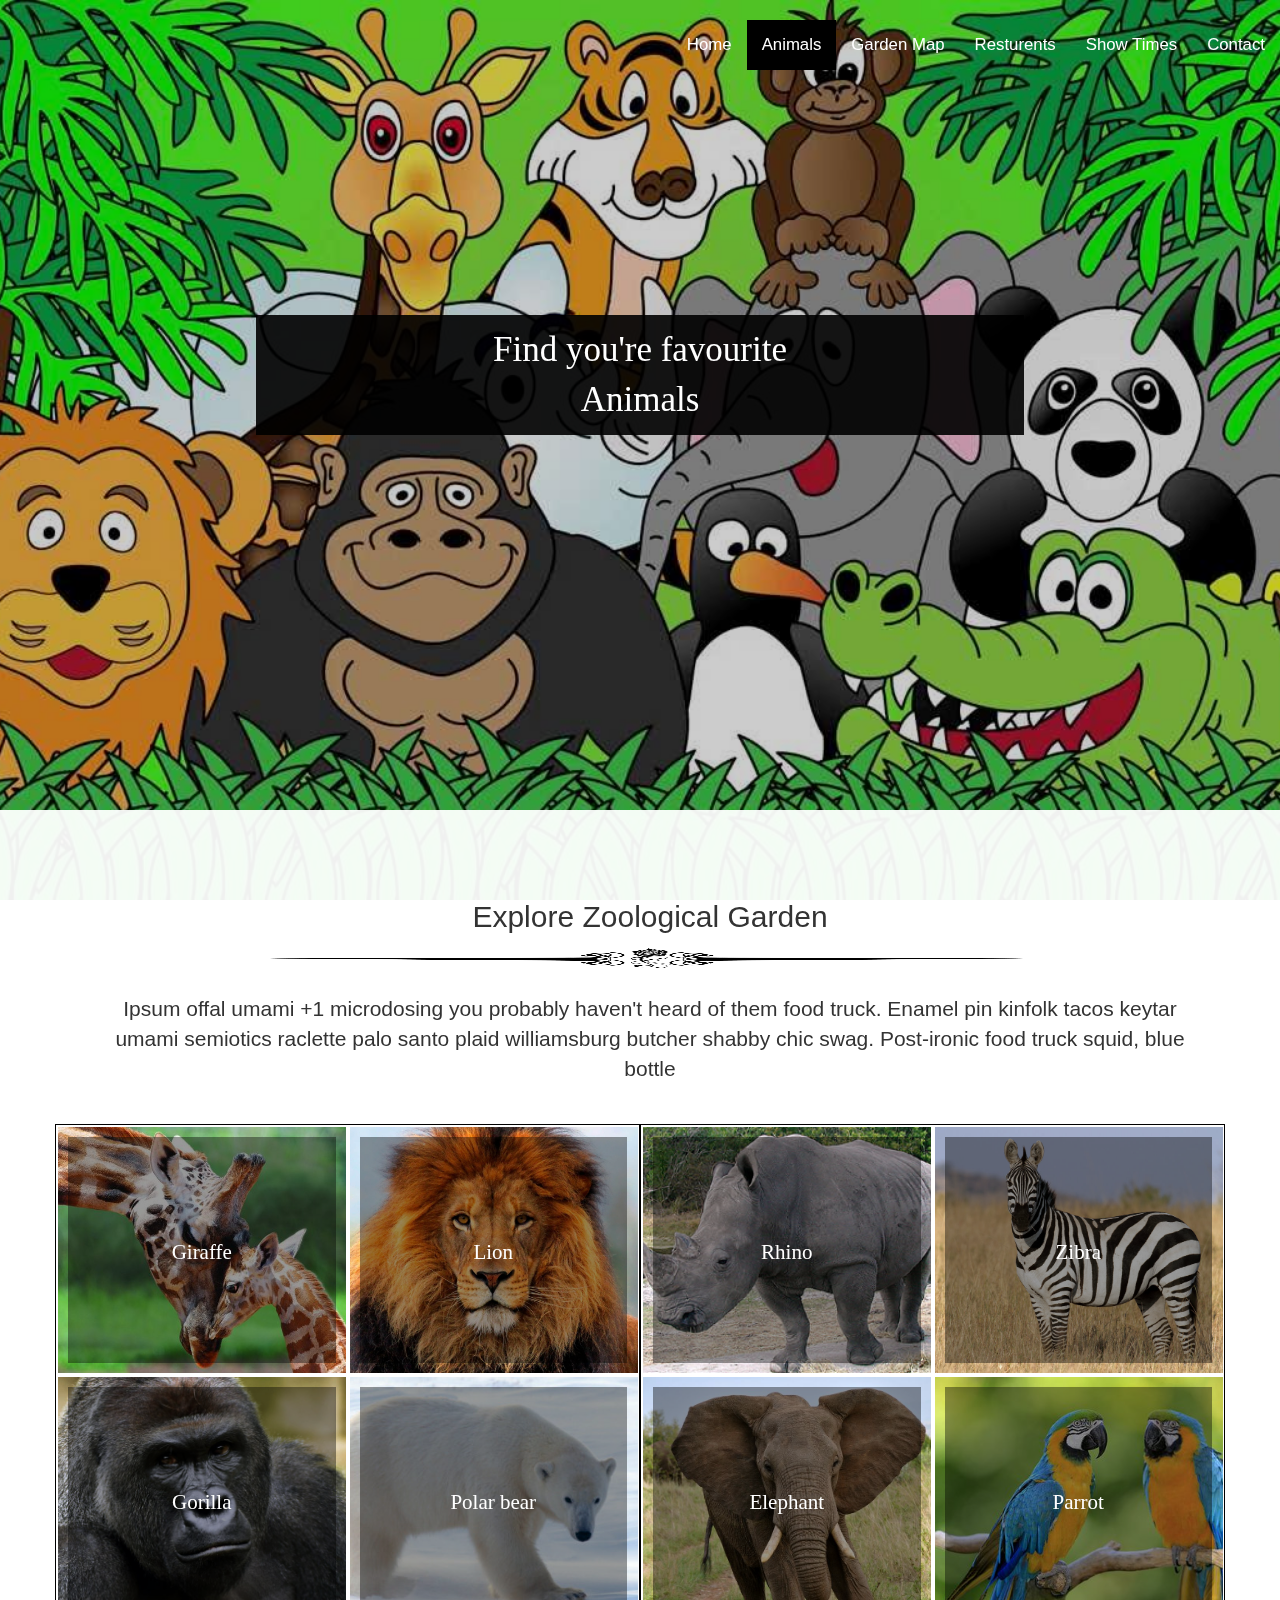
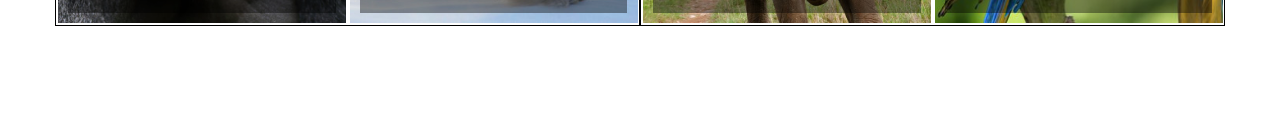
==== animals.html @ a3caab70 "add images and sample grids to animals page" ====
<!DOCTYPE html>
<html lang="en">
  <head>
    <meta charset="utf-8">
    <meta http-equiv="X-UA-Compatible" content="IE=edge">
    <meta name="viewport" content="width=device-width, initial-scale=1">
    <!-- The above 3 meta tags *must* come first in the head; any other head content must come *after* these tags -->
    <title>Zoological Garden | Animals</title>

    <!-- Bootstrap -->
    <link href="css/bootstrap.min.css" rel="stylesheet">
       <!-- Main Css -->
    <link href="css/main.css"  rel="stylesheet"> 
    <!-- Index Css -->
    <link href="css/index.css" rel="stylesheet">  
    <!-- Shake Css -->
     <link href="css/shakecss.css" rel="stylesheet">   
     <link href="css/animate.css" rel="stylesheet">   
     <link href="css/font-awesome.css" rel="stylesheet"> 
     <link href="css/animals.css" rel="stylesheet"> 
     <link href="css/index-auis.css" rel="stylesheet"> 
  </head>
  <body>
       
      <nav style="border-bottom: none" id="_nav" class="navbar navbar-default navbar-fixed-top">
          <div class="container-fluid">
            <!-- Brand and toggle get grouped for better mobile display -->
            <div class="navbar-header">
              <button type="button" class="navbar-toggle collapsed" data-toggle="collapse" data-target="#bs-example-navbar-collapse-1" aria-expanded="false">
                <span class="sr-only">Toggle navigation</span>
                <span class="icon-bar"></span>
                <span class="icon-bar"></span>
                <span class="icon-bar"></span>
              </button>
              <a class="navbar-brand" href="#"></a>
            </div>

            <!-- Collect the nav links, forms, and other content for toggling -->
            <div class="collapse navbar-collapse" id="bs-example-navbar-collapse-1">             
              <ul class="nav navbar-nav navbar-right">
                <li><a href="index.html">Home</a></li>
                <li><a style="background: black"  href="animals.html">Animals</a></li>
                <li><a  href="map.html">Garden Map</a></li>
                <li><a   href="resturent.html">Resturents</a></li>
                <li><a   href="showtime.html">Show Times</a></li>
                <li><a  href="#contact">Contact</a></li>
              </ul>
            </div><!-- /.navbar-collapse -->
          </div><!-- /.container-fluid -->
        </nav>
      
      <div style="position:fixed;top: 0px;height: 100vh" id="images" class="image-holder"></div> 
        <section id="home">
        <div class="home-header">   
            <div class="wrapper">
             
                <div class="home-content">
                    <p class="wow slideInLeft" style="color:;background: rgba(0,0,0,0.9);padding: 10px 0px 10px 0px">Find you're favourite <br/>Animals </p>
            </div>
            </div>
            
             
        </div>
      </section>
      
      
        <section id="explore">
        <div class="gallery-wrapper">
            <div class="container">
                <div class="row">
                    <div class="col-md-12  wow slideInLeft">
                        <div style="padding-bottom:20px;" class="description">
                            <p style="padding-bottom: 10px;" class="h2"> Explore Zoological Garden </p>
                            <img  class="hr-img" src="./images/hr.png">                            
                            <p  style="text-align: center;font-size: 150%;padding-top: 20px;">
                                Ipsum offal umami +1 microdosing you probably haven't 
                                heard of them food truck. Enamel pin kinfolk
                                tacos keytar umami semiotics raclette  palo santo plaid williamsburg butcher shabby
                                chic swag. Post-ironic food truck squid, blue bottle
                            </p>
                        </div>                    
                    </div>
                    
                    <div style="border:1px solid black" class="col-md-6 gallery-box wow slideInLeft">                        
                        <div class="row">
                            <div class="col-md-6 col-sm-6  wow slideInLeft">
                                <div id="Giraffe" class="gallery-wrap">
                                    <div class="gallery-wrap-black">
                                        <p class="view-p"><a href="#" data-toggle="modal" data-target=".bd-example-modal-lg">Giraffe</a></p>
                                    </div>
                                
                                </div>
                            </div>
                            <div class="col-md-6 col-sm-6  wow slideInLeft">
                                 <div id="Lion" class="gallery-wrap">
                                     <div class="gallery-wrap-black">
                                       <p class="view-p"><a href="#" data-toggle="modal" data-target=".bd-example-modal-lg">Lion</a></p>
                                    </div>
                                </div>
                            </div>                          
                        </div>
                        <div class="row">
                            <div class="col-md-6 col-sm-6  wow slideInLeft">
                                <div id="Gorilla" class="gallery-wrap">
                                    <div class="gallery-wrap-black">
                                         <p class="view-p"><a href="#" data-toggle="modal" data-target=".bd-example-modal-lg">Gorilla</a></p>
                                    </div>
                                
                                </div>
                            </div>  
                            <div class="col-md-6 col-sm-6  wow slideInLeft">
                                <div id="Polar_bear" class="gallery-wrap">
                                    <div class="gallery-wrap-black">
                                         <p class="view-p"><a href="#" data-toggle="modal" data-target=".bd-example-modal-lg">Polar bear</a></p>
                                    </div>
                                
                                </div>
                            </div>  
                          
                        </div>                    
                    </div>
                    
                       <div style="border:1px solid black" class="col-md-6 gallery-box wow slideInLeft">                        
                        <div class="row">
                            <div class="col-md-6 col-sm-6  wow slideInLeft">
                                <div id="Rhino" class="gallery-wrap">
                                    <div class="gallery-wrap-black">
                                        <p class="view-p"><a href="#" data-toggle="modal" data-target=".bd-example-modal-lg">Rhino</a></p>
                                    </div>
                                
                                </div>
                            </div>
                            <div class="col-md-6 col-sm-6  wow slideInLeft">
                                 <div id="Zibra" class="gallery-wrap">
                                     <div class="gallery-wrap-black">
                                         <p class="view-p"><a href="#" data-toggle="modal" data-target=".bd-example-modal-lg">Zibra</a></p>
                                    </div>
                                </div>
                            </div>                          
                        </div>
                        <div class="row">
                            <div class="col-md-6 col-sm-6  wow slideInLeft">
                                <div id="Elephant" class="gallery-wrap">
                                    <div class="gallery-wrap-black">
                                        <p class="view-p"><a href="#" data-toggle="modal" data-target=".bd-example-modal-lg">Elephant</a></p>
                                    </div>
                                
                                </div>
                            </div>  
                            <div class="col-md-6 col-sm-6  wow slideInLeft">
                                <div id="Parrot" class="gallery-wrap">
                                    <div class="gallery-wrap-black">
                                        <p class="view-p"><a href="#" data-toggle="modal" data-target=".bd-example-modal-lg">Parrot</a></p>
                                    </div>
                                
                                </div>
                            </div>  
                          
                        </div>                    
                    </div>
                    
                    
                    
                    
                    
                </div>                
            </div>
        </div>
      </section>
      
      
      <div class="modal fade bd-example-modal-lg" tabindex="-1" role="dialog" aria-labelledby="myLargeModalLabel" aria-hidden="true">
  <div class="modal-dialog modal-lg">
    <div class="modal-content">
      ...
    </div>
  </div>
</div>

      
    
      
      
     


    <!-- jQuery (necessary for Bootstrap's JavaScript plugins) -->
    <script src="https://ajax.googleapis.com/ajax/libs/jquery/1.12.4/jquery.min.js"></script>
    <!-- Include all compiled plugins (below), or include individual files as needed -->
    <script src="js/bootstrap.min.js"></script>
      
    <!-- Main js -->
    <script src="js/main.js" type="text/javascript"></script>   
    <!-- Backstretch js -->
    <script src="js/backstretch.js" type="text/javascript"></script> 
    <script src="js/smooth-scroll.js"></script>
    <script src="js/wow.js"></script>
      
       <script>
      

        
           
           $("#images").backstretch([
              "./images/banner2.jpg",
               "./images/banner3.jpg"
          ], {duration: 3000, fade: 750});

          $("#Giraffe").backstretch("./images/Giraffe.jpg");
          $("#Lion").backstretch("./images/Lion.jpg");
          $("#Rhino").backstretch("./images/Rhino.jpg");
          $("#Zibra").backstretch("./images/Zibra.jpg");
          $("#Gorilla").backstretch("./images/Gorilla.jpg");
          $("#Polar_bear").backstretch("./images/Polar_bear.jpg");
          $("#Elephant").backstretch("./images/Elephant.jpg");
          $("#Parrot").backstretch("./images/Parrot.jpg");
        
    

           function checkScroll(){
                var startY = $('.navbar').height() * 1; //The point where the navbar changes in px
               if($(window).scrollTop() > startY){
                    $('.navbar').addClass("scrolled");
                   $('.navbar').removeClass("navigation");
                }else{
                    $('.navbar').removeClass("scrolled");
                     $('.navbar').addClass("navigation");
                }
            }

           if($('.navbar').length > 0){
                $(window).on("scroll load resize", function(){
                    checkScroll();
                });
            }

          var navMain = $(".navbar-collapse"); // avoid dependency on #id
          // "a:not([data-toggle])" - to avoid issues caused
          // when you have dropdown inside navbar
          navMain.on("click", "a:not([data-toggle])", null, function () {
              navMain.collapse('hide');
          });
      </script>
      
  </body>
</html>
---- css/main.css ----
.body{
   position: relative;
   padding: 0px;
    margin: 0px;
}
nav{
    position:fixed;
    top: 0;
    width: 100%;
    border-radius:0px;
    z-index: 100;   
    border-radius: 0 !important;
    -moz-border-radius: 0 !important;
    margin-bottom: 0px;
    text-align: center;
}

.navbar {
    background: rgba(0,0,0,.0);
    -webkit-transition: all 0.6s ease-out;
    -moz-transition: all 0.6s ease-out;
    -o-transition: all 0.6s ease-out;
    -ms-transition: all 0.6s ease-out;
    transition: all 0.6s ease-out;
}

.navbar.scrolled {
    background: rgba(255,255, 255,0.9); /* IE */
    background: rgba(255,255, 255,0.9); /* NON-IE */
    transition: all ease 1s;
}
.navigation{
    height: 70px;
    padding-top: 20px;
    transition: all ease 1s;
}
.navigation, li{
    font-size: 100%;
    border-bottom: none;
    transition: all ease 1s;
    
}
.navigation .navbar-nav>li>a{
    color: white;
    font-size: 120%;
    transition: all ease 1s;
}

.home-header{
    position: relative;
    width: 100%;
    background: rgba(0,0,0,0.2);
    
}
.home-content{
    position:relative;
    min-height: 90vh;
    width: 100%;
    padding-top:35vh;
    padding-left: 20%;
    padding-right: 20%;
    text-align: center;
    padding-bottom: 50px;
}
.home-content>p{
    font-family:serif;
    font-size: 250%;
    color: white;
}
.wrapper{
    width: 100%;
    height: 100%;    
}
.book-btn{
    padding: 10px;
    color: white;
    border: 1px solid white;
}
.image-holder{
    position: absolute;
    width: 100%;
    height: 100%;
    z-index: -10;
}
.hr-img{
    width: 50%;
    height: 50px;
    display: inline-block;
}

.btn-my{
    margin-top: 25px;
    padding: 10px 20px 10px 20px;
    color: black;
    background: white;
}
footer{
   min-height: 100vh;
   background: rgba(0,0,0,0.1);
   padding-top:50px;    
}
.footer-left{
    padding: 20px 10px 20px 10px;
}
.footer-left>img{
    height:100px;
}
.social-media{
    list-style: none;
    padding-left: 0px;
}
.social-media>li{
    display: inline-block;
    padding: 5px;
}
.social-media>li>a>img{
    height:30px;
    transition: all ease 1s;
}
.social-media>li>a>img:hover{
     height:50px;
    transition: all ease 1s;
}
#footer{
    margin-bottom: 0px;    
}
.footer-left>p{
    padding: 10px;
    padding-left: 0px;
}
footer form{
    margin-top: 10px;
}
footer form input,textarea{
  -webkit-border-radius: 0px;
    -moz-border-radius: 0px;
    border-radius: 0px;
}
.contact-list{
    margin-top: 10px;
    margin-bottom: 50px;
    list-style: none;
    text-align: right;
}
.contact-list>li{
    margin-top: 2px;
}
---- css/index.css ----
/*


########################################################

*** Official Web Solutions Partner for Lemon Court ***

########################################################

 Designed and Developed by Achala Kavinda && Nuwan Tissera
 achalakavinda25r@gmail.com && nuwan.tissera@my.sliit.lk

########################################################

Last Updated 2017 November 01

########################################################


*/



.welcome{
    padding: 50px 0px 50px 0px;
}
.welcom-text{
    text-align: center;
}
.welcom-text >.h2{
    font-size: 150%;
    margin-bottom: 0px;
}
.welcom-text >.h1{
    margin-top: 10px;
    font-size: 250%;
}

#hotels-block{
    
}
.hotels-header{
    padding-top: 50px;
    padding-bottom: 50px;
    width: auto;
    
}
.hotel-container{
    position: relative;
    background: rgba(255,255,255,1);
    overflow: hidden;
    z-index: 1;
    margin-top: 10px;
}
.img-wrp>img{
    position: absolute;
    width: 100%;
    height: 100%;
    background-size: cover;
    transition: all ease 1s;
}

.hotel-container:hover .img-wrp>img{
    width: 120%;
    height: 120%;
    transition: all ease 1s;
}
.hotel-container:hover .hotel-body>.wrapper{
    background-color: rgba(0,0,0,0.5);
     transition: all ease 1s;
}
.hotel-body{
    position: relative;
    width: 100%;
    padding: 10px;
}

.hotel-body>.wrapper{
    position: relative;
    min-height:50vh;
    background-color: rgba(0,0,0,0.5);
    transition: all ease 1s;
    text-align: center;
    padding-top: 10vh;
    padding-bottom: 20px;
}
.hotel-body>.wrapper>p{
    margin: 0px auto;
    max-width: 80%;
    font-size: 120%;
    color: white;
}

#gallery{
    background: rgba(0,0,0,0.1);
}


.gallery-wrapper{
    position: relative;
    width: 100%;
    padding: 50px 0px 50px;
}

.gallery-wrapper .description{
    padding-left: 20px;
    
    text-align: center;
}

.gallery-wrapper .description>.hr-img{
    width: 70%;
    height: 30px;
    margin-top: -10px;
}

.gallery-wrapper .description>.h1{
    margin-bottom: 20px;
}

.des{
    text-align: justify;
    font-size: 120%;
    width: 80%;
}
.widget{
    margin-top: 50px;
    text-align: left;
}
.gallery-wrapper .description>.widget>.btn-my{
    background: black;
    color: white;
}

.gallery-box{
    margin-top: 10px;
}


.gallery-box>.row>.col-md-6{
    overflow: hidden;
    padding:2px;
    height:250px;
}

.gallery-box>.row>.col-md-6>.gallery-wrap{
    width: 100%;
    height: 100%;
    padding:10px;
}
.gallery-box>.row>.col-md-6>.gallery-wrap>.gallery-wrap-black{
    background: rgba(0,0,0,0.4);
    width: 100%;
    height: 100%;
    transition: all ease 1s;
    text-align: center;
    padding-top:100px;
}
.gallery-box>.row>.col-md-6>.gallery-wrap:hover .gallery-wrap-black{   
    border: 1px solid white;
     background: rgba(0,0,0,0.6);
    transition: all ease 1s;
}

.gallery-box>.row>.col-md-6>.gallery-wrap:hover .view-p{
    font-size: 200%;
    margin-top: -12px;
}
.view-p{
    font-size: 150%;
    color: white;
    font-family:serif;
    transition: all ease 1s;
}

.btn-view{
    border: 1px solid white;
    padding: 10px 20px 10px 20px;
    color: white;
    transition: all ease 1s;
}

#book{
    margin-top: -50px;
    margin-bottom: -20px;    
    
}
#book>.book-wrapper{
    position: relative;
    overflow: hidden;
    
}
.book-wrapper{
    width: 100%;    
    padding-top:100px;
    padding-bottom:100px;
    
}
.book-wrapper>.container{
    background-color: rgba(255,255,255,0.3);
    padding-top: 10px;
    padding-bottom: 10px;
}
#location{
    width: 100%;
    padding-top: 60px;
    padding-bottom: 60px;
}
.map_wrap{
    padding: 5px;
    border: 1px solid black;
}
#map{
    position: relative;
    width: 100%;
    height: 90vh;
}
---- css/shakecss.css ----
/*! * * * * * * * * * * * * * * * * * * * *\  
  CSShake :: Package
  v1.5.0
  CSS classes to move your DOM
  (c) 2015 @elrumordelaluz
  http://elrumordelaluz.github.io/csshake/
  Licensed under MIT
\* * * * * * * * * * * * * * * * * * * * */.shake,.shake-little,.shake-slow,.shake-hard,.shake-horizontal,.shake-vertical,.shake-rotate,.shake-opacity,.shake-crazy,.shake-chunk{display:inline-block;transform-origin:center center}.shake-freeze,.shake-constant.shake-constant--hover:hover,.shake-trigger:hover .shake-constant.shake-constant--hover{animation-play-state:paused}.shake-freeze:hover,.shake-trigger:hover .shake-freeze,.shake:hover,.shake-trigger:hover .shake,.shake-little:hover,.shake-trigger:hover .shake-little,.shake-slow:hover,.shake-trigger:hover .shake-slow,.shake-hard:hover,.shake-trigger:hover .shake-hard,.shake-horizontal:hover,.shake-trigger:hover .shake-horizontal,.shake-vertical:hover,.shake-trigger:hover .shake-vertical,.shake-rotate:hover,.shake-trigger:hover .shake-rotate,.shake-opacity:hover,.shake-trigger:hover .shake-opacity,.shake-crazy:hover,.shake-trigger:hover .shake-crazy,.shake-chunk:hover,.shake-trigger:hover .shake-chunk{animation-play-state:running}@keyframes shake{2%{transform:translate(.5px, 1.5px) rotate(1.5deg)}4%{transform:translate(.5px, 1.5px) rotate(1.5deg)}6%{transform:translate(-1.5px, -1.5px) rotate(-.5deg)}8%{transform:translate(.5px, -.5px) rotate(.5deg)}10%{transform:translate(.5px, 2.5px) rotate(.5deg)}12%{transform:translate(2.5px, 1.5px) rotate(-.5deg)}14%{transform:translate(-1.5px, 2.5px) rotate(-.5deg)}16%{transform:translate(-.5px, .5px) rotate(.5deg)}18%{transform:translate(.5px, 2.5px) rotate(1.5deg)}20%{transform:translate(-.5px, -.5px) rotate(.5deg)}22%{transform:translate(2.5px, .5px) rotate(-.5deg)}24%{transform:translate(-1.5px, -1.5px) rotate(.5deg)}26%{transform:translate(2.5px, -.5px) rotate(-.5deg)}28%{transform:translate(1.5px, -.5px) rotate(.5deg)}30%{transform:translate(.5px, .5px) rotate(-.5deg)}32%{transform:translate(-1.5px, .5px) rotate(-.5deg)}34%{transform:translate(.5px, 2.5px) rotate(-.5deg)}36%{transform:translate(-.5px, -.5px) rotate(1.5deg)}38%{transform:translate(-1.5px, -1.5px) rotate(.5deg)}40%{transform:translate(-1.5px, 1.5px) rotate(1.5deg)}42%{transform:translate(.5px, -1.5px) rotate(1.5deg)}44%{transform:translate(.5px, .5px) rotate(.5deg)}46%{transform:translate(-1.5px, -1.5px) rotate(1.5deg)}48%{transform:translate(.5px, -1.5px) rotate(.5deg)}50%{transform:translate(2.5px, .5px) rotate(-.5deg)}52%{transform:translate(-.5px, 2.5px) rotate(-.5deg)}54%{transform:translate(.5px, .5px) rotate(.5deg)}56%{transform:translate(-1.5px, 2.5px) rotate(.5deg)}58%{transform:translate(2.5px, .5px) rotate(.5deg)}60%{transform:translate(-1.5px, 2.5px) rotate(.5deg)}62%{transform:translate(1.5px, -.5px) rotate(-.5deg)}64%{transform:translate(1.5px, -1.5px) rotate(1.5deg)}66%{transform:translate(1.5px, -1.5px) rotate(-.5deg)}68%{transform:translate(.5px, 2.5px) rotate(-.5deg)}70%{transform:translate(1.5px, -1.5px) rotate(1.5deg)}72%{transform:translate(1.5px, 1.5px) rotate(-.5deg)}74%{transform:translate(-.5px, 1.5px) rotate(1.5deg)}76%{transform:translate(1.5px, 2.5px) rotate(.5deg)}78%{transform:translate(-.5px, .5px) rotate(.5deg)}80%{transform:translate(-1.5px, 2.5px) rotate(.5deg)}82%{transform:translate(.5px, 2.5px) rotate(-.5deg)}84%{transform:translate(2.5px, -.5px) rotate(.5deg)}86%{transform:translate(1.5px, .5px) rotate(.5deg)}88%{transform:translate(-.5px, -1.5px) rotate(-.5deg)}90%{transform:translate(1.5px, -.5px) rotate(1.5deg)}92%{transform:translate(.5px, 2.5px) rotate(.5deg)}94%{transform:translate(2.5px, .5px) rotate(-.5deg)}96%{transform:translate(.5px, 2.5px) rotate(.5deg)}98%{transform:translate(2.5px, -1.5px) rotate(1.5deg)}0%,100%{transform:translate(0, 0) rotate(0)}}.shake:hover,.shake-trigger:hover .shake,.shake.shake-freeze,.shake.shake-constant{animation-name:shake;animation-duration:100ms;animation-timing-function:ease-in-out;animation-iteration-count:infinite}@keyframes shake-little{2%{transform:translate(1px, 1px) rotate(.5deg)}4%{transform:translate(1px, 1px) rotate(.5deg)}6%{transform:translate(1px, 1px) rotate(.5deg)}8%{transform:translate(1px, 0px) rotate(.5deg)}10%{transform:translate(1px, 1px) rotate(.5deg)}12%{transform:translate(1px, 1px) rotate(.5deg)}14%{transform:translate(0px, 0px) rotate(.5deg)}16%{transform:translate(1px, 1px) rotate(.5deg)}18%{transform:translate(0px, 1px) rotate(.5deg)}20%{transform:translate(0px, 0px) rotate(.5deg)}22%{transform:translate(1px, 1px) rotate(.5deg)}24%{transform:translate(0px, 1px) rotate(.5deg)}26%{transform:translate(0px, 1px) rotate(.5deg)}28%{transform:translate(0px, 1px) rotate(.5deg)}30%{transform:translate(0px, 0px) rotate(.5deg)}32%{transform:translate(1px, 1px) rotate(.5deg)}34%{transform:translate(0px, 0px) rotate(.5deg)}36%{transform:translate(0px, 0px) rotate(.5deg)}38%{transform:translate(1px, 1px) rotate(.5deg)}40%{transform:translate(0px, 1px) rotate(.5deg)}42%{transform:translate(0px, 0px) rotate(.5deg)}44%{transform:translate(1px, 0px) rotate(.5deg)}46%{transform:translate(0px, 0px) rotate(.5deg)}48%{transform:translate(0px, 1px) rotate(.5deg)}50%{transform:translate(0px, 1px) rotate(.5deg)}52%{transform:translate(0px, 0px) rotate(.5deg)}54%{transform:translate(0px, 1px) rotate(.5deg)}56%{transform:translate(1px, 0px) rotate(.5deg)}58%{transform:translate(1px, 0px) rotate(.5deg)}60%{transform:translate(1px, 1px) rotate(.5deg)}62%{transform:translate(0px, 1px) rotate(.5deg)}64%{transform:translate(0px, 0px) rotate(.5deg)}66%{transform:translate(0px, 1px) rotate(.5deg)}68%{transform:translate(0px, 1px) rotate(.5deg)}70%{transform:translate(0px, 1px) rotate(.5deg)}72%{transform:translate(1px, 0px) rotate(.5deg)}74%{transform:translate(0px, 1px) rotate(.5deg)}76%{transform:translate(0px, 1px) rotate(.5deg)}78%{transform:translate(0px, 1px) rotate(.5deg)}80%{transform:translate(0px, 0px) rotate(.5deg)}82%{transform:translate(1px, 0px) rotate(.5deg)}84%{transform:translate(1px, 0px) rotate(.5deg)}86%{transform:translate(0px, 0px) rotate(.5deg)}88%{transform:translate(0px, 0px) rotate(.5deg)}90%{transform:translate(1px, 0px) rotate(.5deg)}92%{transform:translate(0px, 1px) rotate(.5deg)}94%{transform:translate(1px, 1px) rotate(.5deg)}96%{transform:translate(1px, 0px) rotate(.5deg)}98%{transform:translate(1px, 0px) rotate(.5deg)}0%,100%{transform:translate(0, 0) rotate(0)}}.shake-little:hover,.shake-trigger:hover .shake-little,.shake-little.shake-freeze,.shake-little.shake-constant{animation-name:shake-little;animation-duration:100ms;animation-timing-function:ease-in-out;animation-iteration-count:infinite}@keyframes shake-slow{2%{transform:translate(4px, -9px) rotate(-2.5deg)}4%{transform:translate(6px, 8px) rotate(2.5deg)}6%{transform:translate(-5px, 6px) rotate(-.5deg)}8%{transform:translate(-1px, 1px) rotate(-.5deg)}10%{transform:translate(5px, 8px) rotate(2.5deg)}12%{transform:translate(-7px, 0px) rotate(2.5deg)}14%{transform:translate(6px, -4px) rotate(1.5deg)}16%{transform:translate(-2px, 6px) rotate(3.5deg)}18%{transform:translate(0px, 10px) rotate(.5deg)}20%{transform:translate(9px, 1px) rotate(1.5deg)}22%{transform:translate(5px, 4px) rotate(2.5deg)}24%{transform:translate(-1px, -9px) rotate(-2.5deg)}26%{transform:translate(-1px, 3px) rotate(.5deg)}28%{transform:translate(8px, -3px) rotate(-2.5deg)}30%{transform:translate(4px, 10px) rotate(.5deg)}32%{transform:translate(7px, 1px) rotate(2.5deg)}34%{transform:translate(7px, -4px) rotate(-1.5deg)}36%{transform:translate(-4px, 9px) rotate(-.5deg)}38%{transform:translate(8px, 10px) rotate(1.5deg)}40%{transform:translate(7px, 9px) rotate(3.5deg)}42%{transform:translate(-7px, -5px) rotate(1.5deg)}44%{transform:translate(5px, 3px) rotate(-1.5deg)}46%{transform:translate(-7px, 0px) rotate(-.5deg)}48%{transform:translate(-6px, -9px) rotate(-1.5deg)}50%{transform:translate(-9px, -4px) rotate(-2.5deg)}52%{transform:translate(8px, -1px) rotate(3.5deg)}54%{transform:translate(-1px, 2px) rotate(3.5deg)}56%{transform:translate(1px, -5px) rotate(-2.5deg)}58%{transform:translate(-3px, -5px) rotate(-1.5deg)}60%{transform:translate(-3px, 3px) rotate(-1.5deg)}62%{transform:translate(9px, 3px) rotate(1.5deg)}64%{transform:translate(-3px, 4px) rotate(3.5deg)}66%{transform:translate(0px, 10px) rotate(2.5deg)}68%{transform:translate(-5px, 6px) rotate(-.5deg)}70%{transform:translate(-8px, -4px) rotate(-.5deg)}72%{transform:translate(-9px, 2px) rotate(1.5deg)}74%{transform:translate(0px, 3px) rotate(1.5deg)}76%{transform:translate(4px, 6px) rotate(-.5deg)}78%{transform:translate(-2px, 1px) rotate(.5deg)}80%{transform:translate(-1px, 2px) rotate(-2.5deg)}82%{transform:translate(-9px, 2px) rotate(.5deg)}84%{transform:translate(-8px, -7px) rotate(3.5deg)}86%{transform:translate(5px, -5px) rotate(.5deg)}88%{transform:translate(-4px, 1px) rotate(3.5deg)}90%{transform:translate(0px, 0px) rotate(3.5deg)}92%{transform:translate(5px, -8px) rotate(3.5deg)}94%{transform:translate(-3px, -2px) rotate(-.5deg)}96%{transform:translate(8px, -5px) rotate(-1.5deg)}98%{transform:translate(-1px, 9px) rotate(-1.5deg)}0%,100%{transform:translate(0, 0) rotate(0)}}.shake-slow:hover,.shake-trigger:hover .shake-slow,.shake-slow.shake-freeze,.shake-slow.shake-constant{animation-name:shake-slow;animation-duration:5s;animation-timing-function:ease-in-out;animation-iteration-count:infinite}@keyframes shake-hard{2%{transform:translate(2px, 2px) rotate(1.5deg)}4%{transform:translate(-4px, 9px) rotate(-1.5deg)}6%{transform:translate(-5px, 6px) rotate(3.5deg)}8%{transform:translate(-3px, -3px) rotate(3.5deg)}10%{transform:translate(-5px, -6px) rotate(.5deg)}12%{transform:translate(-3px, -9px) rotate(.5deg)}14%{transform:translate(-7px, -8px) rotate(-1.5deg)}16%{transform:translate(-4px, 6px) rotate(-2.5deg)}18%{transform:translate(-5px, 10px) rotate(-2.5deg)}20%{transform:translate(4px, -8px) rotate(-1.5deg)}22%{transform:translate(1px, -2px) rotate(2.5deg)}24%{transform:translate(8px, -3px) rotate(.5deg)}26%{transform:translate(-8px, 8px) rotate(-.5deg)}28%{transform:translate(3px, -2px) rotate(-1.5deg)}30%{transform:translate(1px, -9px) rotate(.5deg)}32%{transform:translate(7px, 1px) rotate(.5deg)}34%{transform:translate(-1px, -5px) rotate(.5deg)}36%{transform:translate(3px, 10px) rotate(2.5deg)}38%{transform:translate(-8px, -7px) rotate(2.5deg)}40%{transform:translate(5px, 7px) rotate(-1.5deg)}42%{transform:translate(0px, 10px) rotate(-2.5deg)}44%{transform:translate(-2px, 1px) rotate(-1.5deg)}46%{transform:translate(5px, 2px) rotate(-1.5deg)}48%{transform:translate(-6px, -8px) rotate(.5deg)}50%{transform:translate(-9px, 1px) rotate(.5deg)}52%{transform:translate(1px, 5px) rotate(.5deg)}54%{transform:translate(-1px, 0px) rotate(-.5deg)}56%{transform:translate(-8px, 7px) rotate(1.5deg)}58%{transform:translate(10px, 6px) rotate(.5deg)}60%{transform:translate(-4px, 3px) rotate(-2.5deg)}62%{transform:translate(-7px, 9px) rotate(.5deg)}64%{transform:translate(-1px, -1px) rotate(-2.5deg)}66%{transform:translate(-6px, -8px) rotate(-1.5deg)}68%{transform:translate(-6px, 5px) rotate(-.5deg)}70%{transform:translate(1px, -8px) rotate(-1.5deg)}72%{transform:translate(1px, 9px) rotate(-.5deg)}74%{transform:translate(9px, -8px) rotate(-.5deg)}76%{transform:translate(5px, 6px) rotate(-1.5deg)}78%{transform:translate(10px, 5px) rotate(-.5deg)}80%{transform:translate(7px, 9px) rotate(-2.5deg)}82%{transform:translate(7px, -9px) rotate(3.5deg)}84%{transform:translate(1px, 8px) rotate(-.5deg)}86%{transform:translate(-1px, 9px) rotate(1.5deg)}88%{transform:translate(-5px, -3px) rotate(3.5deg)}90%{transform:translate(-2px, 5px) rotate(3.5deg)}92%{transform:translate(0px, 9px) rotate(-1.5deg)}94%{transform:translate(5px, 4px) rotate(.5deg)}96%{transform:translate(-4px, 0px) rotate(3.5deg)}98%{transform:translate(-6px, 1px) rotate(-2.5deg)}0%,100%{transform:translate(0, 0) rotate(0)}}.shake-hard:hover,.shake-trigger:hover .shake-hard,.shake-hard.shake-freeze,.shake-hard.shake-constant{animation-name:shake-hard;animation-duration:100ms;animation-timing-function:ease-in-out;animation-iteration-count:infinite}@keyframes shake-horizontal{2%{transform:translate(7px, 0) rotate(0)}4%{transform:translate(-3px, 0) rotate(0)}6%{transform:translate(9px, 0) rotate(0)}8%{transform:translate(2px, 0) rotate(0)}10%{transform:translate(10px, 0) rotate(0)}12%{transform:translate(-5px, 0) rotate(0)}14%{transform:translate(-2px, 0) rotate(0)}16%{transform:translate(2px, 0) rotate(0)}18%{transform:translate(-9px, 0) rotate(0)}20%{transform:translate(0px, 0) rotate(0)}22%{transform:translate(3px, 0) rotate(0)}24%{transform:translate(9px, 0) rotate(0)}26%{transform:translate(6px, 0) rotate(0)}28%{transform:translate(-1px, 0) rotate(0)}30%{transform:translate(-7px, 0) rotate(0)}32%{transform:translate(-8px, 0) rotate(0)}34%{transform:translate(-3px, 0) rotate(0)}36%{transform:translate(-3px, 0) rotate(0)}38%{transform:translate(3px, 0) rotate(0)}40%{transform:translate(2px, 0) rotate(0)}42%{transform:translate(-7px, 0) rotate(0)}44%{transform:translate(-1px, 0) rotate(0)}46%{transform:translate(-2px, 0) rotate(0)}48%{transform:translate(3px, 0) rotate(0)}50%{transform:translate(10px, 0) rotate(0)}52%{transform:translate(0px, 0) rotate(0)}54%{transform:translate(6px, 0) rotate(0)}56%{transform:translate(6px, 0) rotate(0)}58%{transform:translate(-2px, 0) rotate(0)}60%{transform:translate(-5px, 0) rotate(0)}62%{transform:translate(-2px, 0) rotate(0)}64%{transform:translate(-8px, 0) rotate(0)}66%{transform:translate(-2px, 0) rotate(0)}68%{transform:translate(-9px, 0) rotate(0)}70%{transform:translate(3px, 0) rotate(0)}72%{transform:translate(-9px, 0) rotate(0)}74%{transform:translate(7px, 0) rotate(0)}76%{transform:translate(-7px, 0) rotate(0)}78%{transform:translate(4px, 0) rotate(0)}80%{transform:translate(-4px, 0) rotate(0)}82%{transform:translate(1px, 0) rotate(0)}84%{transform:translate(5px, 0) rotate(0)}86%{transform:translate(-5px, 0) rotate(0)}88%{transform:translate(-5px, 0) rotate(0)}90%{transform:translate(9px, 0) rotate(0)}92%{transform:translate(7px, 0) rotate(0)}94%{transform:translate(-1px, 0) rotate(0)}96%{transform:translate(-1px, 0) rotate(0)}98%{transform:translate(-6px, 0) rotate(0)}0%,100%{transform:translate(0, 0) rotate(0)}}.shake-horizontal:hover,.shake-trigger:hover .shake-horizontal,.shake-horizontal.shake-freeze,.shake-horizontal.shake-constant{animation-name:shake-horizontal;animation-duration:100ms;animation-timing-function:ease-in-out;animation-iteration-count:infinite}@keyframes shake-vertical{2%{transform:translate(0, 1px) rotate(0)}4%{transform:translate(0, 5px) rotate(0)}6%{transform:translate(0, -8px) rotate(0)}8%{transform:translate(0, -5px) rotate(0)}10%{transform:translate(0, -9px) rotate(0)}12%{transform:translate(0, -1px) rotate(0)}14%{transform:translate(0, 5px) rotate(0)}16%{transform:translate(0, 6px) rotate(0)}18%{transform:translate(0, -1px) rotate(0)}20%{transform:translate(0, -9px) rotate(0)}22%{transform:translate(0, -6px) rotate(0)}24%{transform:translate(0, 6px) rotate(0)}26%{transform:translate(0, -9px) rotate(0)}28%{transform:translate(0, 8px) rotate(0)}30%{transform:translate(0, 9px) rotate(0)}32%{transform:translate(0, -1px) rotate(0)}34%{transform:translate(0, -8px) rotate(0)}36%{transform:translate(0, 3px) rotate(0)}38%{transform:translate(0, 2px) rotate(0)}40%{transform:translate(0, 6px) rotate(0)}42%{transform:translate(0, -2px) rotate(0)}44%{transform:translate(0, 4px) rotate(0)}46%{transform:translate(0, -9px) rotate(0)}48%{transform:translate(0, 9px) rotate(0)}50%{transform:translate(0, 3px) rotate(0)}52%{transform:translate(0, 0px) rotate(0)}54%{transform:translate(0, -6px) rotate(0)}56%{transform:translate(0, 8px) rotate(0)}58%{transform:translate(0, -7px) rotate(0)}60%{transform:translate(0, -9px) rotate(0)}62%{transform:translate(0, -5px) rotate(0)}64%{transform:translate(0, -9px) rotate(0)}66%{transform:translate(0, 1px) rotate(0)}68%{transform:translate(0, 3px) rotate(0)}70%{transform:translate(0, 3px) rotate(0)}72%{transform:translate(0, 3px) rotate(0)}74%{transform:translate(0, -3px) rotate(0)}76%{transform:translate(0, 2px) rotate(0)}78%{transform:translate(0, 7px) rotate(0)}80%{transform:translate(0, 8px) rotate(0)}82%{transform:translate(0, -2px) rotate(0)}84%{transform:translate(0, 7px) rotate(0)}86%{transform:translate(0, -3px) rotate(0)}88%{transform:translate(0, -3px) rotate(0)}90%{transform:translate(0, -8px) rotate(0)}92%{transform:translate(0, 0px) rotate(0)}94%{transform:translate(0, 3px) rotate(0)}96%{transform:translate(0, 5px) rotate(0)}98%{transform:translate(0, -3px) rotate(0)}0%,100%{transform:translate(0, 0) rotate(0)}}.shake-vertical:hover,.shake-trigger:hover .shake-vertical,.shake-vertical.shake-freeze,.shake-vertical.shake-constant{animation-name:shake-vertical;animation-duration:100ms;animation-timing-function:ease-in-out;animation-iteration-count:infinite}@keyframes shake-rotate{2%{transform:translate(0, 0) rotate(-5.5deg)}4%{transform:translate(0, 0) rotate(4.5deg)}6%{transform:translate(0, 0) rotate(6.5deg)}8%{transform:translate(0, 0) rotate(-6.5deg)}10%{transform:translate(0, 0) rotate(7.5deg)}12%{transform:translate(0, 0) rotate(-1.5deg)}14%{transform:translate(0, 0) rotate(-1.5deg)}16%{transform:translate(0, 0) rotate(6.5deg)}18%{transform:translate(0, 0) rotate(.5deg)}20%{transform:translate(0, 0) rotate(1.5deg)}22%{transform:translate(0, 0) rotate(-3.5deg)}24%{transform:translate(0, 0) rotate(1.5deg)}26%{transform:translate(0, 0) rotate(-5.5deg)}28%{transform:translate(0, 0) rotate(2.5deg)}30%{transform:translate(0, 0) rotate(-1.5deg)}32%{transform:translate(0, 0) rotate(-.5deg)}34%{transform:translate(0, 0) rotate(1.5deg)}36%{transform:translate(0, 0) rotate(3.5deg)}38%{transform:translate(0, 0) rotate(-1.5deg)}40%{transform:translate(0, 0) rotate(.5deg)}42%{transform:translate(0, 0) rotate(-1.5deg)}44%{transform:translate(0, 0) rotate(7.5deg)}46%{transform:translate(0, 0) rotate(-5.5deg)}48%{transform:translate(0, 0) rotate(5.5deg)}50%{transform:translate(0, 0) rotate(5.5deg)}52%{transform:translate(0, 0) rotate(4.5deg)}54%{transform:translate(0, 0) rotate(1.5deg)}56%{transform:translate(0, 0) rotate(3.5deg)}58%{transform:translate(0, 0) rotate(6.5deg)}60%{transform:translate(0, 0) rotate(-4.5deg)}62%{transform:translate(0, 0) rotate(-6.5deg)}64%{transform:translate(0, 0) rotate(4.5deg)}66%{transform:translate(0, 0) rotate(-6.5deg)}68%{transform:translate(0, 0) rotate(3.5deg)}70%{transform:translate(0, 0) rotate(-6.5deg)}72%{transform:translate(0, 0) rotate(-1.5deg)}74%{transform:translate(0, 0) rotate(-.5deg)}76%{transform:translate(0, 0) rotate(-3.5deg)}78%{transform:translate(0, 0) rotate(7.5deg)}80%{transform:translate(0, 0) rotate(5.5deg)}82%{transform:translate(0, 0) rotate(4.5deg)}84%{transform:translate(0, 0) rotate(2.5deg)}86%{transform:translate(0, 0) rotate(-2.5deg)}88%{transform:translate(0, 0) rotate(-6.5deg)}90%{transform:translate(0, 0) rotate(-1.5deg)}92%{transform:translate(0, 0) rotate(5.5deg)}94%{transform:translate(0, 0) rotate(1.5deg)}96%{transform:translate(0, 0) rotate(1.5deg)}98%{transform:translate(0, 0) rotate(5.5deg)}0%,100%{transform:translate(0, 0) rotate(0)}}.shake-rotate:hover,.shake-trigger:hover .shake-rotate,.shake-rotate.shake-freeze,.shake-rotate.shake-constant{animation-name:shake-rotate;animation-duration:100ms;animation-timing-function:ease-in-out;animation-iteration-count:infinite}@keyframes shake-opacity{10%{transform:translate(3px, 3px) rotate(.5deg);opacity:.05}20%{transform:translate(-1px, 0px) rotate(-.5deg);opacity:.74}30%{transform:translate(-1px, -3px) rotate(-1.5deg);opacity:.53}40%{transform:translate(3px, -2px) rotate(.5deg);opacity:.46}50%{transform:translate(0px, 1px) rotate(.5deg);opacity:.77}60%{transform:translate(0px, -3px) rotate(-1.5deg);opacity:.72}70%{transform:translate(0px, -4px) rotate(.5deg);opacity:.39}80%{transform:translate(-3px, -1px) rotate(.5deg);opacity:.16}90%{transform:translate(-4px, 2px) rotate(.5deg);opacity:.61}0%,100%{transform:translate(0, 0) rotate(0)}}.shake-opacity:hover,.shake-trigger:hover .shake-opacity,.shake-opacity.shake-freeze,.shake-opacity.shake-constant{animation-name:shake-opacity;animation-duration:.5s;animation-timing-function:ease-in-out;animation-iteration-count:infinite}@keyframes shake-crazy{10%{transform:translate(3px, 5px) rotate(4deg);opacity:.31}20%{transform:translate(16px, -11px) rotate(0deg);opacity:.72}30%{transform:translate(0px, -9px) rotate(10deg);opacity:.14}40%{transform:translate(13px, -9px) rotate(-1deg);opacity:.72}50%{transform:translate(-6px, -3px) rotate(0deg);opacity:.78}60%{transform:translate(14px, 9px) rotate(-9deg);opacity:.74}70%{transform:translate(16px, 3px) rotate(-4deg);opacity:.38}80%{transform:translate(-5px, 10px) rotate(6deg);opacity:.25}90%{transform:translate(-13px, -15px) rotate(8deg);opacity:.04}0%,100%{transform:translate(0, 0) rotate(0)}}.shake-crazy:hover,.shake-trigger:hover .shake-crazy,.shake-crazy.shake-freeze,.shake-crazy.shake-constant{animation-name:shake-crazy;animation-duration:100ms;animation-timing-function:ease-in-out;animation-iteration-count:infinite}@keyframes shake-chunk{2%{transform:translate(0px, -8px) rotate(8deg)}4%{transform:translate(1px, 5px) rotate(-12deg)}6%{transform:translate(10px, 11px) rotate(7deg)}8%{transform:translate(6px, -10px) rotate(0deg)}10%{transform:translate(8px, -10px) rotate(-13deg)}12%{transform:translate(5px, -12px) rotate(10deg)}14%{transform:translate(-4px, 2px) rotate(10deg)}16%{transform:translate(-8px, -13px) rotate(-14deg)}18%{transform:translate(-1px, -11px) rotate(13deg)}20%{transform:translate(-7px, 11px) rotate(6deg)}22%{transform:translate(-1px, -1px) rotate(3deg)}24%{transform:translate(15px, -12px) rotate(3deg)}26%{transform:translate(-9px, -9px) rotate(8deg)}28%{transform:translate(3px, -8px) rotate(6deg)}30%{transform:translate(-4px, 14px) rotate(7deg)}32%{transform:translate(3px, 3px) rotate(10deg)}34%{transform:translate(-9px, -6px) rotate(-5deg)}36%{transform:translate(9px, -8px) rotate(5deg)}38%{transform:translate(-4px, 7px) rotate(10deg)}0%,40%,100%{transform:translate(0, 0) rotate(0)}}.shake-chunk:hover,.shake-trigger:hover .shake-chunk,.shake-chunk.shake-freeze,.shake-chunk.shake-constant{animation-name:shake-chunk;animation-duration:4s;animation-timing-function:ease-in-out;animation-iteration-count:infinite}
---- css/animals.css ----
.face, .face:before, .face:after,
.features,
.features:before,
.features:after {
  position: absolute;
}
.face:before, .face:after,
.features:before,
.features:after {
  content: '';
}

.bodySlant {
  background-color: #e6ac4c;
  border-radius: 4px;
  transform-origin: 50% 100%;
  transform: perspective(300px) rotateX(20deg);
}

.earsBasic:before, .earsBasic:after {
  width: 0;
  height: 0;
  top: -25px;
  border-top: 28px solid transparent;
  border-bottom: 20px solid transparent;
}
.earsBasic:before {
  border-left: 20px solid #e6ac4c;
  left: 0;
}
.earsBasic:after {
  border-right: 20px solid #e6ac4c;
  right: 0;
}

.cat {
  top: 60px;
  left: 50px;
}
.cat .face {
  top: 22px;
  left: 20px;
  width: 6px;
  height: 6px;
  background-color: #000;
  border-radius: 50%;
  box-shadow: 44px 0 #000;
  animation: blink 8s infinite linear;
}
.cat .face:before, .cat .face:after {
  top: 14px;
  left: 6px;
  z-index: 5;
  width: 16px;
  height: 20px;
  border-radius: 50% / 40%;
  border-right: 2px solid #000;
  border-bottom: 2px solid #000;
  border-left: 2px solid transparent;
  border-top: 2px solid transparent;
  box-shadow: 0px 0px #000;
}
.cat .face:after {
  left: 24px;
  transform: rotateY(180deg);
}
.cat .features {
  top: 44px;
  left: 11px;
  width: 20px;
  height: 1px;
  background-color: #000;
  box-shadow: 0 5px #000, 48px 0 #000, 48px 5px #000;
}
.cat .features:after {
  left: 30px;
  top: -6px;
  width: 6px;
  height: 6px;
  background-color: #000;
  border-radius: 50%;
  box-shadow: 2px 0 #000, 1px 1px #000;
  animation: yawn 8s infinite linear;
}
.cat .features:before {
  top: 10px;
  left: 74px;
  width: 40px;
  height: 40px;
  border-radius: 50%;
  border: 5px solid #e6ac4c;
  border-left: 0;
  border-top: 0;
}

@keyframes blink {
  32% {
    height: 6px;
  }
  38% {
    height: 1px;
  }
  42% {
    height: 1px;
  }
  48% {
    height: 6px;
  }
}
@keyframes yawn {
  32% {
    box-shadow: 2px 0 #000, 1px 1px #000, 0px 16px transparent, 2px 16px transparent, 1px 18px transparent;
  }
  35% {
    box-shadow: 2px 0 #000, 1px 1px #000, 0px 16px #650000, 2px 16px #650000, 1px 18px transparent;
  }
  38% {
    box-shadow: 2px 0 #000, 1px 1px #000, 0px 16px #650000, 2px 16px #650000, 1px 18px #650000;
  }
  42% {
    box-shadow: 2px 0 #000, 1px 1px #000, 0px 16px #650000, 2px 16px #650000, 1px 18px #650000;
  }
  45% {
    box-shadow: 2px 0 #000, 1px 1px #000, 0px 16px #650000, 2px 16px #650000, 1px 18px transparent;
  }
  48% {
    box-shadow: 2px 0 #000, 1px 1px #000, 0px 16px transparent, 2px 16px transparent, 1px 18px transparent;
  }
}
.sheep {
  top: 90px;
  left: 250px;
  width: 50px;
  height: 50px;
  border-radius: 50%;
  background-color: #dbdbdb;
  box-shadow: 40px 0 #dbdbdb, -40px 0 #dbdbdb, 41px 0 #b4b4b4, -41px 0 #b4b4b4, -23px -25px #dbdbdb, -24px -26px #b4b4b4, 9px -28px #dbdbdb, 8px -29px #b4b4b4, 28px -25px #dbdbdb, 28px -26px #b4b4b4, -23px 15px #dbdbdb, -24px 16px #b4b4b4, 23px 15px #dbdbdb, 24px 16px #b4b4b4, -1px 18px #dbdbdb;
}
.sheep:before {
  left: 4px;
  top: 0;
  width: 40px;
  height: 70px;
  background-color: #000;
  transform: perspective(300px) rotateX(-60deg);
  border-radius: 4px 4px 40% 40%;
}
.sheep .face {
  top: 25px;
  left: 16px;
  width: 4px;
  height: 4px;
  z-index: 5;
  background-color: #fff;
  border-radius: 50%;
  box-shadow: 12px 0 #fff;
}
.sheep .face:before, .sheep .face:after {
  top: -25px;
  width: 0;
  height: 0;
  border-top: 15px solid transparent;
  border-bottom: 15px solid transparent;
  border-radius: 8px;
  transform: perspective(300px) rotateX(-60deg);
}
.sheep .face:before {
  border-left: 15px solid #000;
  left: -14px;
}
.sheep .face:after {
  border-right: 15px solid #000;
  right: -26px;
}
.sheep .features:after {
  top: 54px;
  left: -8px;
  width: 6px;
  height: 20px;
  border-radius: 50% 50% 0 0 / 100%;
  background-color: green;
  box-shadow: 5px 2px green, 10px 0 green, 15px 2px green, 20px 0 green, 25px 2px green, 30px 0 green, 35px 2px green, 40px 0 green, 45px 2px green, 50px 0 green, 55px 2px green, 60px 0 green;
}

.dog {
  left: 400px;
  top: 60px;
  background-color: #a3701d;
}
.dog:before {
  top: -28px;
  left: 0;
  width: 0;
  height: 0;
  border-left: 30px solid #a3701d;
  border-radius: 30% 0 0 / 40% 40% 0 0;
  border-top: 28px solid transparent;
  border-bottom: 20px solid transparent;
}
.dog:after {
  right: 0;
  z-index: -5;
  border-right: 30px solid #a3701d;
  border-radius: 0 15px 0 0;
}
.dog .face {
  top: 22%;
  left: 22%;
  width: 6px;
  height: 6px;
  background-color: #000;
  border-radius: 50%;
  box-shadow: 44px 0 #000, 19px 15px #000, 21px 15px #000, 23px 15px #000, 25px 15px #000, 22px 18px #000;
}
.dog .face:before, .dog .face:after {
  top: 14px;
  left: 6px;
  width: 16px;
  height: 20px;
  border-radius: 50% / 40%;
  border-right: 2px solid #000;
  border-bottom: 2px solid #000;
  border-left: 2px solid transparent;
  border-top: 2px solid transparent;
  box-shadow: 0px 0px #000;
}
.dog .face:after {
  left: 24px;
  transform: rotateY(180deg);
}
.dog .features {
  right: 6px;
  top: 5px;
  z-index: -1;
  width: 30px;
  height: 35px;
  background-color: #d6d6d6;
  border-radius: 50% 40% 40% 50% / 30% 30% 30% 30%;
}
.dog .features:after {
  top: 51px;
  right: 34px;
  width: 10px;
  height: 10px;
  background-color: #df4f4f;
  border-radius: 0 0 50% 50%;
  animation: tongue 1s infinite ease-in;
}
.dog .features:before {
  top: 35px;
  right: -35px;
  z-index: -1;
  width: 40px;
  height: 40px;
  border-radius: 50%;
  border: 5px solid #a3701d;
  border-left: 0;
  border-top: 0;
  box-shadow: 3px 0 #f1f1f1, 6px 5px #a3701d, 9px 5px #f1f1f1, 10px 12px #a3701d;
  animation: wag 5s infinite ease-in-out;
}

@keyframes tongue {
  0% {
    height: 10px;
  }
  50% {
    height: 13px;
  }
}
@keyframes wag {
  10% {
    top: 25px;
    right: -30px;
    transform: rotate(-20deg);
  }
  20% {
    top: 35px;
    right: -35px;
    transform: rotate(0);
  }
  30% {
    top: 25px;
    right: -30px;
    transform: rotate(-20deg);
  }
  40% {
    top: 35px;
    right: -35px;
    transform: rotate(0);
  }
  50% {
    top: 30px;
    right: -32px;
    transform: rotate(-10deg);
  }
  60% {
    top: 35px;
    right: -35px;
    transform: rotate(0);
  }
}
.bear {
  top: 40px;
  left: 590px;
  height: 120px;
  background-color: #5a3d0d;
}
.bear.alt {
  left: 60px;
  top: 230px;
  width: 70px;
  height: 70px;
  border-radius: 50% / 45% 45% 35% 35%;
  box-shadow: 0 54px 0 -12px #d0ba96, 0 54px 0 2px #5a3d0d, -18px -23px 0 -25px #d0ba96, 18px -23px 0 -25px #d0ba96, -18px -23px 0 -20px #5a3d0d, 18px -23px 0 -20px #5a3d0d, -17px 84px 0 -22px #5a3d0d, 17px 84px 0 -22px #5a3d0d;
}
.bear.alt:before {
  left: -16px;
  top: 56px;
  width: 30px;
  height: 25px;
  background-color: #5a3d0d;
  border-radius: 50% / 40%;
  box-shadow: -1px 0 #d0ba96, 72px 0 #5a3d0d, 73px 0 #d0ba96;
}
.bear.alt:after {
  display: none;
}
.bear.alt .face {
  left: 20px;
}
.bear.alt .features {
  display: none;
}
.bear:before {
  top: -22px;
  left: 0;
  width: 35px;
  height: 26px;
  background-color: #5a3d0d;
  border-radius: 50% 50% 0 0 / 70%;
  box-shadow: 55px 0 #5a3d0d;
}
.bear:after {
  top: 50px;
  left: -12px;
  width: 14px;
  height: 15px;
  background-color: #d0ba96;
  border-radius: 40%;
  box-shadow: 100px 0 #d0ba96, 97px 0px 0px 8px #5a3d0d, 3px 0px 0px 8px #5a3d0d, 18px 65px #d0ba96, 18px 65px 0px 6px #5a3d0d, 82px 65px #d0ba96, 82px 65px 0px 6px #5a3d0d;
  animation: wave 8s infinite linear;
}
.bear .face {
  top: 24px;
  left: 30px;
  width: 30px;
  height: 30px;
  background-color: #d0ba96;
  border: 0;
  border-radius: 50%;
}
.bear .face:before {
  top: 5px;
  left: 11px;
  z-index: 5;
  width: 8px;
  height: 8px;
  background-color: #2f1f05;
  border-radius: 50%;
  box-shadow: -3px 0 #2f1f05, -2px 0 #2f1f05, 2px 0 #2f1f05, 3px 0 #2f1f05, 0 3px #2f1f05, -12px -12px #2f1f05, 12px -12px #2f1f05;
}
.bear .face:after {
  left: 12px;
  top: 11px;
  width: 10px;
  height: 10px;
  border-bottom: 3px solid #000;
  border-radius: 40%;
  transform: rotate(-30deg);
}
.bear .features {
  top: 65px;
  left: 23px;
  width: 45px;
  height: 45px;
  background-color: #d0ba96;
  border-radius: 40%;
}
.bear .features:before {
  top: -77px;
  left: -12px;
  width: 14px;
  height: 8px;
  background-color: #d0ba96;
  border-radius: 50% 50% 0 0 / 70%;
  box-shadow: 55px 0 #d0ba96;
}

@keyframes wave {
  50% {
    box-shadow: 100px 0 #d0ba96, 97px 0px 0px 8px #5a3d0d, 3px 0px 0px 8px #5a3d0d, 18px 65px #d0ba96, 18px 65px 0px 6px #5a3d0d, 82px 65px #d0ba96, 82px 65px 0px 6px #5a3d0d;
  }
  55% {
    box-shadow: 99px -6px #d0ba96, 96px -6px 0px 8px #5a3d0d, 3px 0px 0px 8px #5a3d0d, 18px 65px #d0ba96, 18px 65px 0px 6px #5a3d0d, 82px 65px #d0ba96, 82px 65px 0px 6px #5a3d0d;
  }
  60% {
    box-shadow: 100px 0 #d0ba96, 97px 0 0px 8px #5a3d0d, 3px 0px 0px 8px #5a3d0d, 18px 65px #d0ba96, 18px 65px 0px 6px #5a3d0d, 82px 65px #d0ba96, 82px 65px 0px 6px #5a3d0d;
  }
  65% {
    box-shadow: 99px -6px #d0ba96, 96px -6px 0px 8px #5a3d0d, 3px 0px 0px 8px #5a3d0d, 18px 65px #d0ba96, 18px 65px 0px 6px #5a3d0d, 82px 65px #d0ba96, 82px 65px 0px 6px #5a3d0d;
  }
  70% {
    box-shadow: 100px 0 #d0ba96, 97px 0 0px 8px #5a3d0d, 3px 0px 0px 8px #5a3d0d, 18px 65px #d0ba96, 18px 65px 0px 6px #5a3d0d, 82px 65px #d0ba96, 82px 65px 0px 6px #5a3d0d;
  }
}
.lion {
  top: 230px;
  left: 240px;
  width: 70px;
  height: 70px;
  background-color: #df8f2b;
  border-radius: 50% / 45% 45% 35% 35%;
  box-shadow: -13px -29px 0 -15px #b2701e, -29px -8px 0 -15px #b2701e, -23px 19px 0 -15px #b2701e, 0px 30px 0 -15px #b2701e, 23px 18px 0 -15px #b2701e, 27px -8px 0 -15px #b2701e, 13px -27px 0 -15px #b2701e, -17px 84px 0 -22px #df8f2b, 17px 84px 0 -22px #df8f2b, 0 54px #df8f2b;
}
.lion:before {
  left: -14px;
  top: 72px;
  width: 25px;
  height: 25px;
  background-color: #df8f2b;
  border-radius: 50% / 40%;
  box-shadow: -1px 0 #b2701e, 72px 0 #df8f2b, 73px 0 #b2701e;
}
.lion:after {
  top: 75px;
  right: -20px;
  z-index: -1;
  width: 40px;
  height: 40px;
  border-radius: 50%;
  border-bottom: 5px solid #df8f2b;
  border-left: 0;
  border-right: 0;
  box-shadow: 16px 3px 0 -13px #b2701e, 17px 3px 0 -13px #f1f1f1, 19px 5px 0 -13px #b2701e;
}
.lion .face {
  top: 36px;
  left: 32px;
  width: 6px;
  height: 7px;
  background-color: #000;
  border-radius: 50%;
  box-shadow: -3px 0 #000, 3px 0 #000, 0 2px #000, -10px -14px #000, 10px -14px #000;
}
.lion .face:before, .lion .face:after {
  top: 0;
  left: -16px;
  width: 16px;
  height: 20px;
  border-radius: 50% / 40%;
  border-right: 2px solid #000;
  border-bottom: 2px solid #000;
  border-left: 2px solid transparent;
  border-top: 2px solid transparent;
  box-shadow: 0px 0px #000;
}
.lion .face:after {
  left: 2px;
  transform: rotateY(180deg);
}

.elephant {
  top: 230px;
  left: 410px;
  width: 70px;
  height: 70px;
  background-color: #b2ada6;
  border-radius: 50%/ 45% 45% 35% 35%;
  box-shadow: -17px 84px 0 -22px #b2ada6, 17px 84px 0 -22px #b2ada6, -17px 85px 0 -22px #78736d, 17px 85px 0 -22px #78736d, 0 54px 0 0 #b2ada6;
}
.elephant:before {
  left: -10px;
  top: 62px;
  z-index: 5;
  width: 25px;
  height: 25px;
  background-color: #b2ada6;
  border-radius: 50% / 40%;
  box-shadow: -1px 0 #78736d, 65px 0 #b2ada6, 66px 0 #78736d, 32px -22px 0 -3px #b2ada6, 36px -18px 0 -5px #000;
}
.elephant:after {
  top: 34px;
  left: 18px;
  z-index: 6;
  width: 16px;
  height: 36px;
  border: 2px solid #78736d;
  border-top: 0;
  border-radius: 30% 20% 30% 60% / 50% 50% 80% 10%;
  background-color: #b2ada6;
  transform: rotate(25deg);
  animation: trunk 6s infinite linear;
}
.elephant .face {
  top: 6px;
  left: -17px;
  width: 45px;
  height: 52px;
  border-radius: 90% 90% 50% 50% / 80% 80% 30% 30%;
  background-color: #b2ada6;
  box-shadow: -1px -1px #78736d, 61px 0 #b2ada6, 62px -1px #78736d;
}
.elephant .face:after {
  top: 20px;
  left: 38px;
  width: 6px;
  height: 6px;
  background-color: #000;
  border-radius: 50%;
  box-shadow: 20px 0 #000;
}
.elephant .face:before {
  top: 65px;
  right: -63px;
  z-index: -1;
  width: 40px;
  height: 40px;
  border-radius: 50%;
  border-bottom: 5px solid #b2ada6;
  border-left: 0;
  border-right: 0;
  box-shadow: 16px 3px 0 -13px #78736d, 17px 3px 0 -13px #f1f1f1, 19px 5px 0 -13px #78736d;
}

@keyframes trunk {
  0% {
    box-shadow: 0px 0 10px -6px transparent, 0px 0 10px -6px transparent;
    left: 18px;
    transform: rotate(25deg);
  }
  7.5% {
    box-shadow: 0px 0 10px -6px transparent, 0px 25px 10px -6px #2a48db;
    left: 14px;
    transform: rotate(40deg);
  }
  15% {
    box-shadow: 0px 25px 10px -6px #2a48db, 0px 45px 10px -6px #2a48db;
    left: 8px;
    transform: rotate(55deg);
  }
  22.5% {
    box-shadow: -10px 50px 10px -6px transparent, -10px 70px 10px -6px #2a48db;
    left: 14px;
    transform: rotate(40deg);
  }
  30% {
    box-shadow: 0px 50px 10px -6px transparent, -20px 95px 10px -6px transparent;
    left: 18px;
    transform: rotate(25deg);
  }
}
.monkey {
  top: 245px;
  left: 760px;
  width: 62px;
  height: 67px;
  border-radius: 50% / 45% 45% 55% 55%;
  background-color: #694a16;
  box-shadow: 0 48px 0 -15px #d0ba96, 0 48px 0 -6px #694a16, -30px -3px 0 -24px #d0ba96, 29px -3px 0 -24px #d0ba96, -29px -3px 0 -18px #694a16, 29px -3px 0 -18px #694a16, -10px 76px 0 -23px #694a16, 10px 76px 0 -23px #694a16;
}
.monkey:before {
  display: none;
  left: -16px;
  top: 56px;
  width: 30px;
  height: 15px;
  background-color: #694a16;
  border-radius: 50% / 40%;
  box-shadow: -1px 0 #d0ba96, 72px 0 #694a16, 73px 0 #d0ba96;
}
.monkey .face {
  top: 29px;
  left: 8px;
  width: 46px;
  height: 31px;
  background-color: #d0ba96;
  border: 0;
  border-radius: 48%;
  box-shadow: 17px 77px 0 -11px #d0ba96, -16px 77px 0 -11px #d0ba96, -26px 21px 0 -9px #694a16, 26px 21px 0 -9px #694a16;
}
.monkey .face:before {
  top: 6px;
  left: 17px;
  z-index: 5;
  width: 4px;
  height: 4px;
  background-color: #2f1f05;
  border-radius: 50%;
  box-shadow: 7px 0 #2f1f05, -36px 25px 0 1px #d0ba96, -37px 25px 0 1px #694a16, -36px 29px 0 1px #d0ba96, -37px 29px 0 2px #694a16, 43px 25px 0 1px #d0ba96, 44px 25px 0 1px #694a16, 43px 29px 0 1px #d0ba96, 44px 29px 0 2px #694a16, -5px -12px 0 1px #2f1f05, -6px -12px 0 7px #d0ba96, 13px -12px 0 1px #2f1f05, 14px -12px 0 7px #d0ba96;
}
.monkey .face:after {
  left: 12px;
  top: 10px;
  width: 22px;
  height: 12px;
  border-bottom: 3px solid #000;
  border-radius: 50%;
}

.penguin {
  top: 240px;
  left: 600px;
  width: 55px;
  height: 55px;
  background-color: #1f173a;
  border-radius: 50% / 75% 75% 35% 35%;
  box-shadow: 0 50px 0 -6px #fff, 0 55px 0 -5px #fff, 0 62px 0 -5px #fff, 0 50px 0 2px #1f173a, 0 55px 0 4px #1f173a, 0 62px 0 5px #1f173a, -8px 55px 0 -3px #fff, -13px 51px 0 -2px #1f173a, 8px 55px 0 -3px #fff, 13px 51px 0 -2px #1f173a, -15px 85px 0 -14px #f9761c, 15px 85px 0 -14px #f9761c;
}
.penguin:after {
  top: 12px;
  left: 8px;
  width: 25px;
  height: 34px;
  background-color: #fff;
  border-radius: 50%;
  box-shadow: 15px 0 #fff, 7px 13px #fff, 16px 6px #fff, -2px 6px #fff;
}
.penguin .face {
  top: 34px;
  left: 17px;
  width: 0;
  height: 0;
  z-index: 5;
  border-top: 9px solid #f9761c;
  border-left: 11px solid transparent;
  border-right: 11px solid transparent;
  border-radius: 50%;
}
.penguin .face:before {
  top: -20px;
  left: -8px;
  z-index: 5;
  width: 6px;
  height: 8px;
  background-color: #000;
  border-radius: 50%;
  box-shadow: 10px 0 #000;
}

.footerLink {
  position: absolute;
  bottom: 0;
  right: 0;
  padding: 10px 10px 5px;
  font-size: 12px;
  color: #fff;
  background-color: rgba(0, 0, 0, 0.8);
  border-radius: 5px 0 0 0;
  text-decoration: none;
  transition: 300ms;
  opacity: 0.3;
}
.footerLink:hover {
  opacity: 1;
}
---- css/index-auis.css ----
#content{
    padding-bottom: 50px;
    background: white;
}
#explore{
   position: relative;
   background-color: rgba(255,255,255,0.94);
   padding: 50px;
    padding-top: 20px;
}
.view-p> a{
    text-decoration: none;
    color: white;
    transition: all ease 0.4s;
}

.view-p>a:hover{
    color: black;
    transition: all ease 0.4s;
    background-color: white;
    padding: 5px 10px 5px 10px;
    font-size: 150%;
}
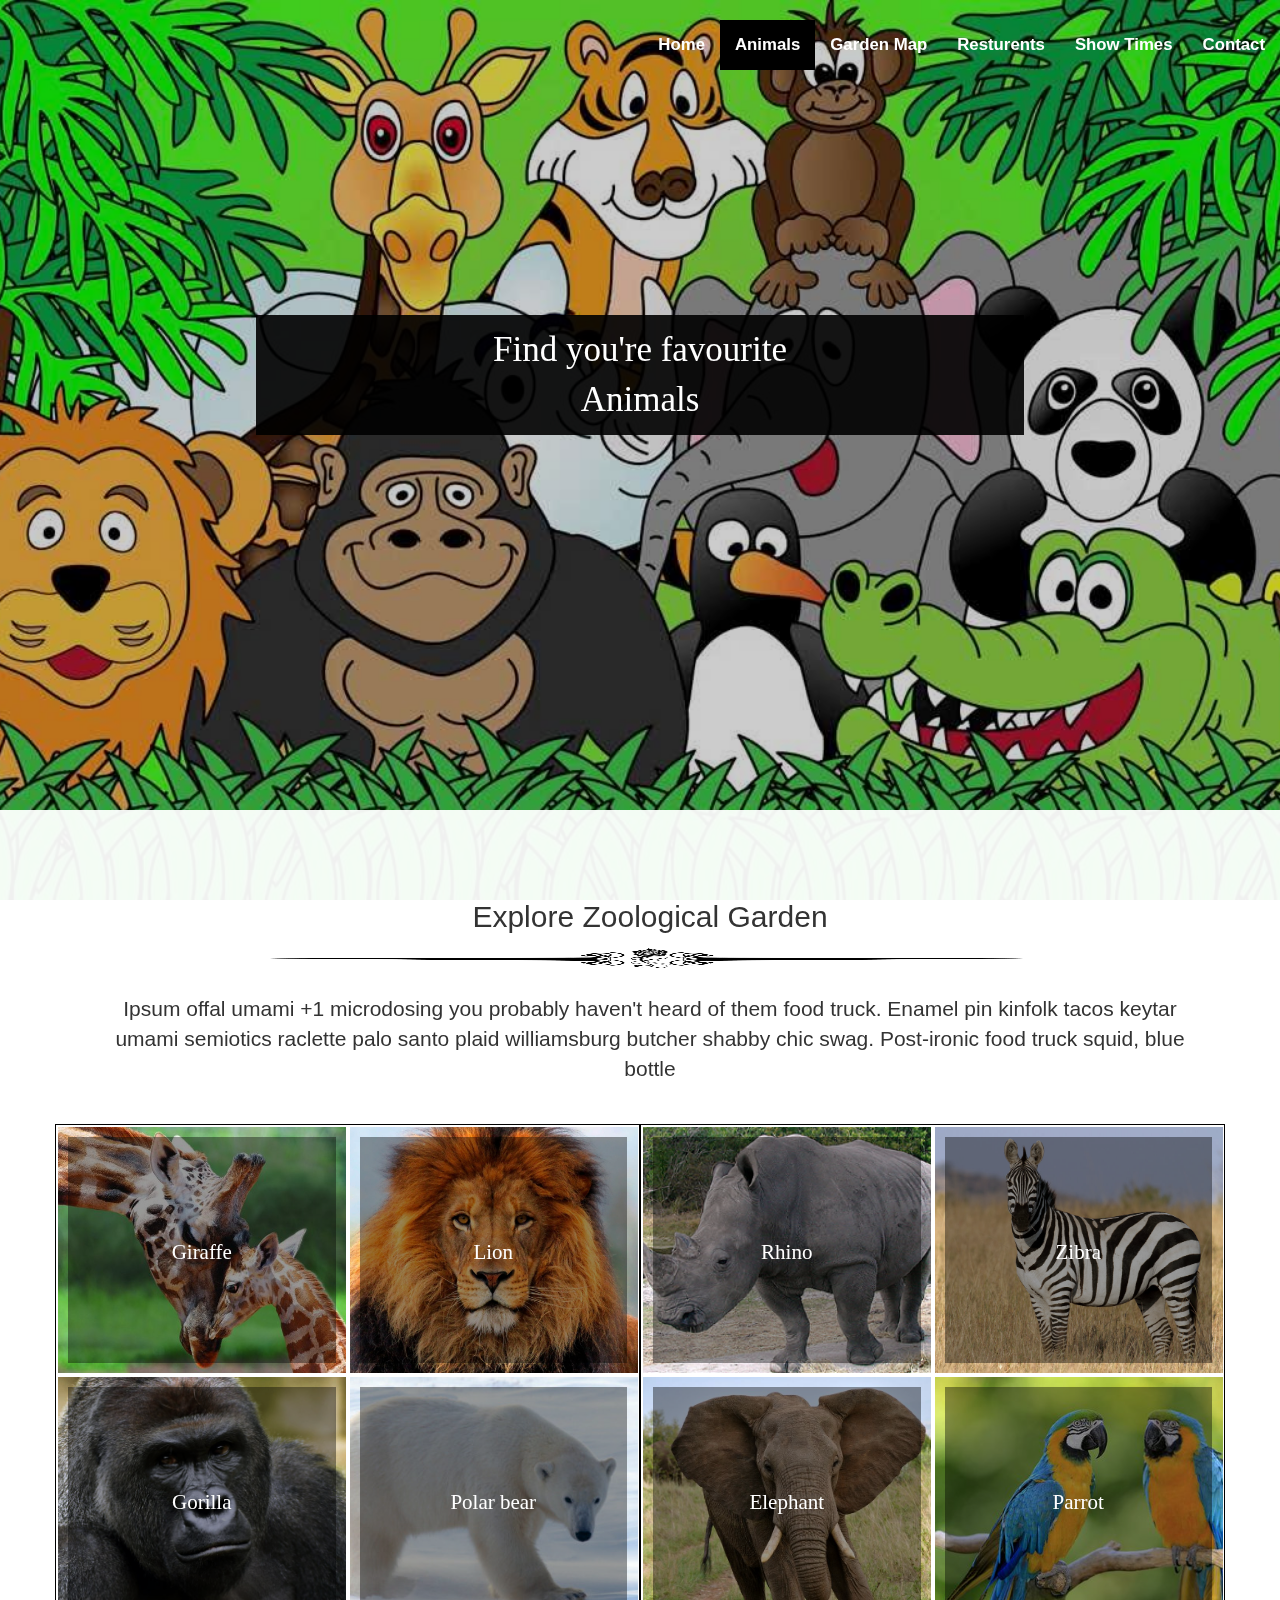
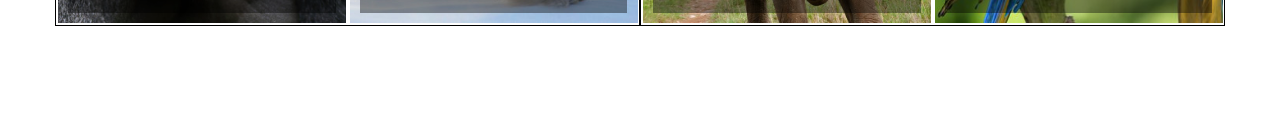
==== commit 083379c5: "add content to gallery area" ====
--- a/animals.html
+++ b/animals.html
@@ -19,6 +19,7 @@
      <link href="css/font-awesome.css" rel="stylesheet"> 
      <link href="css/animals.css" rel="stylesheet"> 
      <link href="css/index-auis.css" rel="stylesheet"> 
+     <link href="css/mdl.css" rel="stylesheet"> 
   </head>
   <body>
        
@@ -39,7 +40,7 @@
             <div class="collapse navbar-collapse" id="bs-example-navbar-collapse-1">             
               <ul class="nav navbar-nav navbar-right">
                 <li><a href="index.html">Home</a></li>
-                <li><a style="background: black"  href="animals.html">Animals</a></li>
+                <li><a style="background: black;color:white" href="animals.html">Animals</a></li>
                 <li><a  href="map.html">Garden Map</a></li>
                 <li><a   href="resturent.html">Resturents</a></li>
                 <li><a   href="showtime.html">Show Times</a></li>
@@ -169,14 +170,45 @@
       </section>
       
       
-      <div class="modal fade bd-example-modal-lg" tabindex="-1" role="dialog" aria-labelledby="myLargeModalLabel" aria-hidden="true">
-  <div class="modal-dialog modal-lg">
-    <div class="modal-content">
-      ...
-    </div>
-  </div>
-</div>
-
+<div class="modal fade bd-example-modal-lg" tabindex="-1" role="dialog" aria-labelledby="myLargeModalLabel" aria-hidden="true">
+          <div class="modal-dialog modal-lg">
+             <div class="modal-content">
+              <div class="modal-header">
+                <h2 class="modal-title">Elephant</h2>
+                <button type="button" class="close" data-dismiss="modal" aria-label="Close">
+                  <span aria-hidden="true">&times;</span>
+                </button>
+              </div>
+              <div class="modal-body">
+                <div class="model-cn">
+                    <div class="row">
+                        <div class="col-sm-4">
+                            <div class="img-wrp">
+                                <img src="images/Elephant.jpg">
+                            </div>
+                        </div>
+                        
+                        <div class="col-sm-8">
+                            <p class="desc">
+                                Elephants are large mammals of the family Elephantidae and the order Proboscidea. Three species are currently recognised: the African bush elephant, the African forest elephant, and the Asian elephant. Wikipedia
+                            </p>
+                            <p class="desc">
+                               <b>Length: Asian elephant: 5.5 – 6.5 m</b>
+                            </p>
+                            <p class="desc">
+                               Read More : <a href="https://en.wikipedia.org/wiki/Elephant"> wiki </a>
+                            </p>
+                        </div>
+                    
+                    </div>  
+                </div>
+              </div>
+              <div class="modal-footer">
+                <i type="button" class="btns"  data-dismiss="modal" aria-label="Close">close</i>
+              </div>
+            </div>
+          </div>
+        </div>
       
     
       
--- a/css/main.css
+++ b/css/main.css
@@ -28,7 +28,9 @@
     background: rgba(255,255, 255,0.9); /* IE */
     background: rgba(255,255, 255,0.9); /* NON-IE */
     transition: all ease 1s;
+    font-weight: 700;
 }
+
 .navigation{
     height: 70px;
     padding-top: 20px;
@@ -44,6 +46,7 @@
     color: white;
     font-size: 120%;
     transition: all ease 1s;
+    font-weight: 700;
 }
 
 .home-header{
--- a/css/mdl.css
+++ b/css/mdl.css
@@ -0,0 +1,25 @@
+.modal-title{
+    padding: 0px;
+    margin-bottom: 0px;
+}
+.model-cn{
+    position: relative;
+    width: 100%;
+}
+.img-wrp{
+    height: 200px;
+}
+.model-footer> .btn{
+    background-color: black;
+    color: white;
+}
+.btns{
+    padding: 5px 10px 5px 10px;
+    background-color: rebeccapurple;
+    color: white;
+    border-radius: 0px;
+}
+.desc{
+    padding: 10px;
+    font-size: 120%;
+}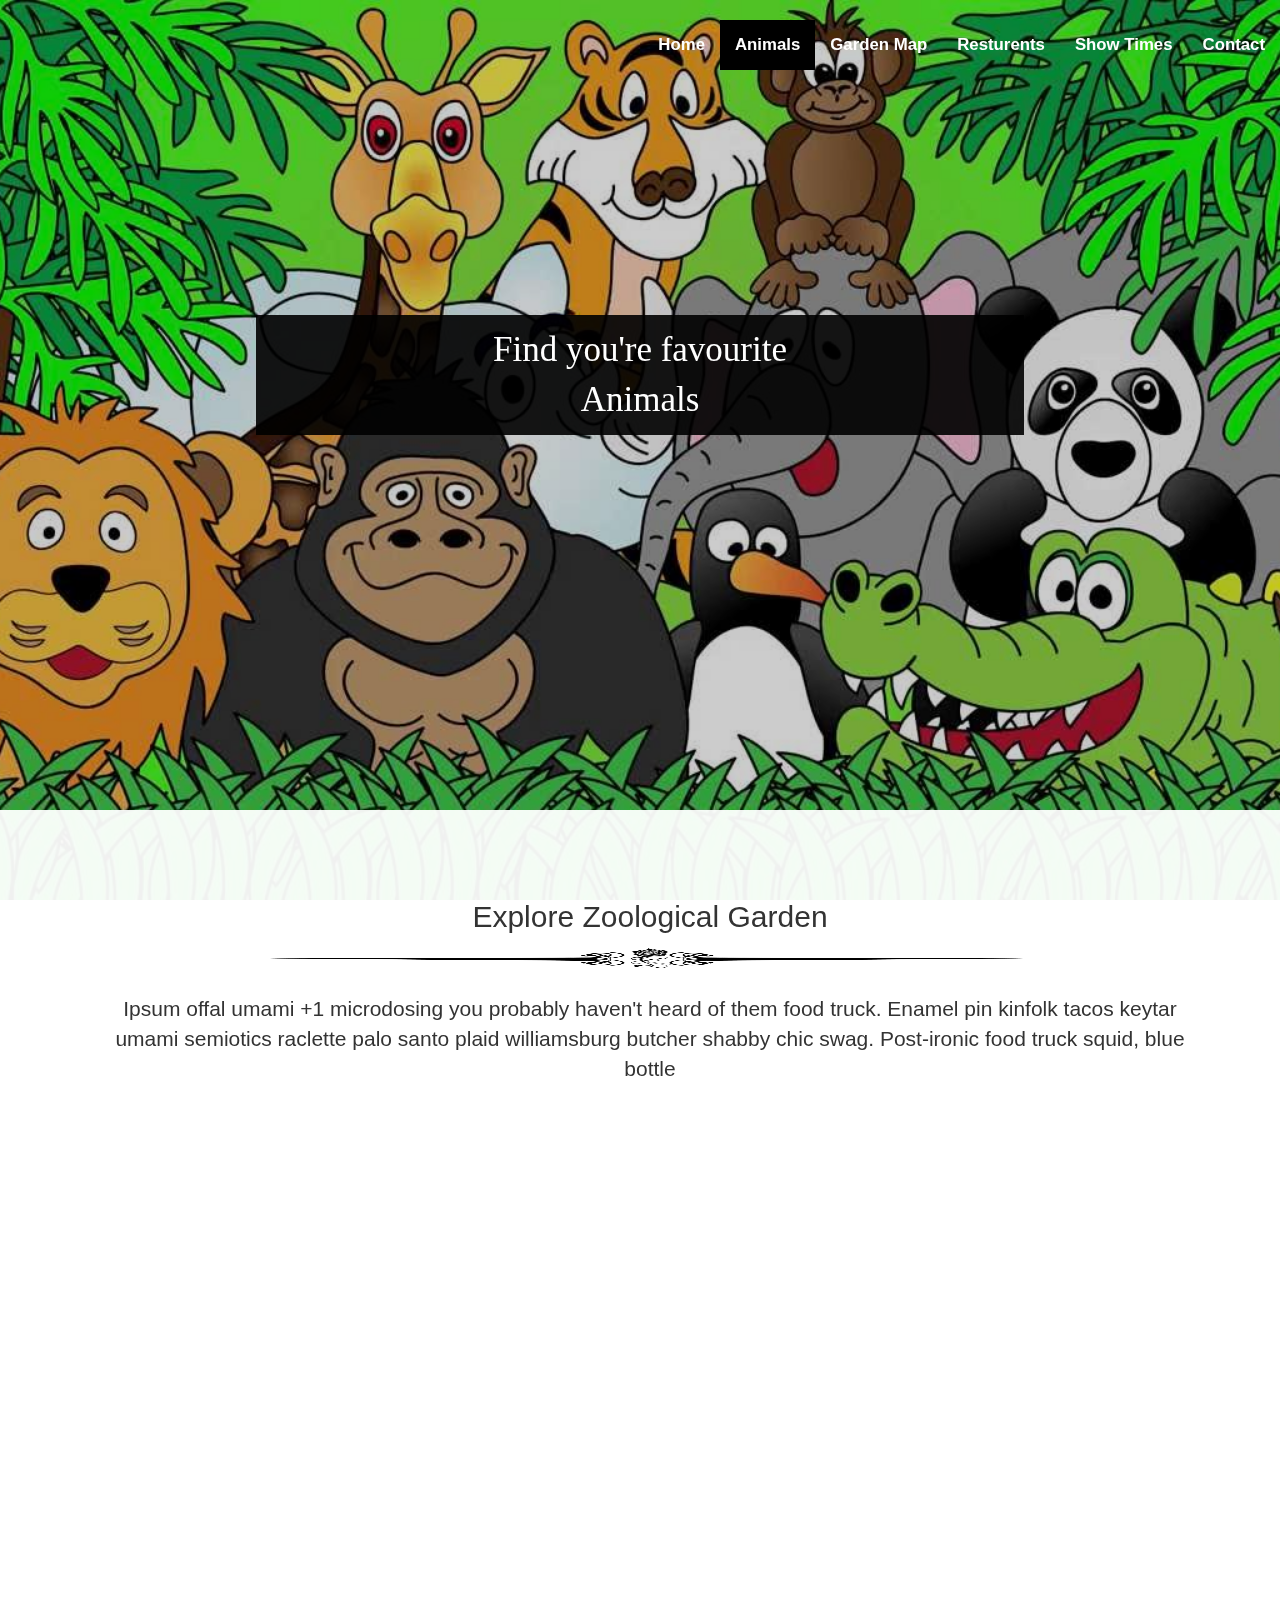
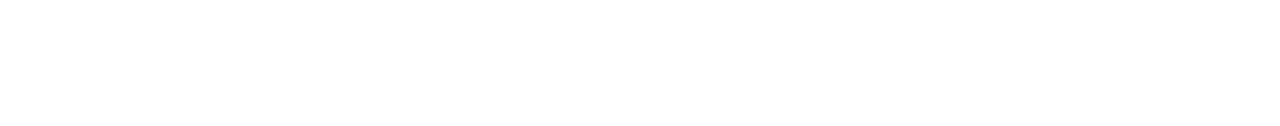
==== commit 902ce4a0: "fixed info view image overlap issue" ====
--- a/animals.html
+++ b/animals.html
@@ -55,8 +55,8 @@
         <div class="home-header">   
             <div class="wrapper">
              
-                <div class="home-content">
-                    <p class="wow slideInLeft" style="color:;background: rgba(0,0,0,0.9);padding: 10px 0px 10px 0px">Find you're favourite <br/>Animals </p>
+                <div class="home-content wow slideInLeft">
+                    <p style="color:;background: rgba(0,0,0,0.9);padding: 10px 0px 10px 0px">Find you're favourite <br/>Animals </p>
             </div>
             </div>
             
@@ -183,7 +183,7 @@
                 <div class="model-cn">
                     <div class="row">
                         <div class="col-sm-4">
-                            <div class="img-wrp">
+                            <div style="width: 100%; overflow: hidden;position: relative" class="img-wrp">
                                 <img src="images/Elephant.jpg">
                             </div>
                         </div>
@@ -226,11 +226,11 @@
     <!-- Backstretch js -->
     <script src="js/backstretch.js" type="text/javascript"></script> 
     <script src="js/smooth-scroll.js"></script>
-    <script src="js/wow.js"></script>
+      <script src="js/wow.js"></script>
       
        <script>
       
-
+             new WOW().init();
         
            
            $("#images").backstretch([
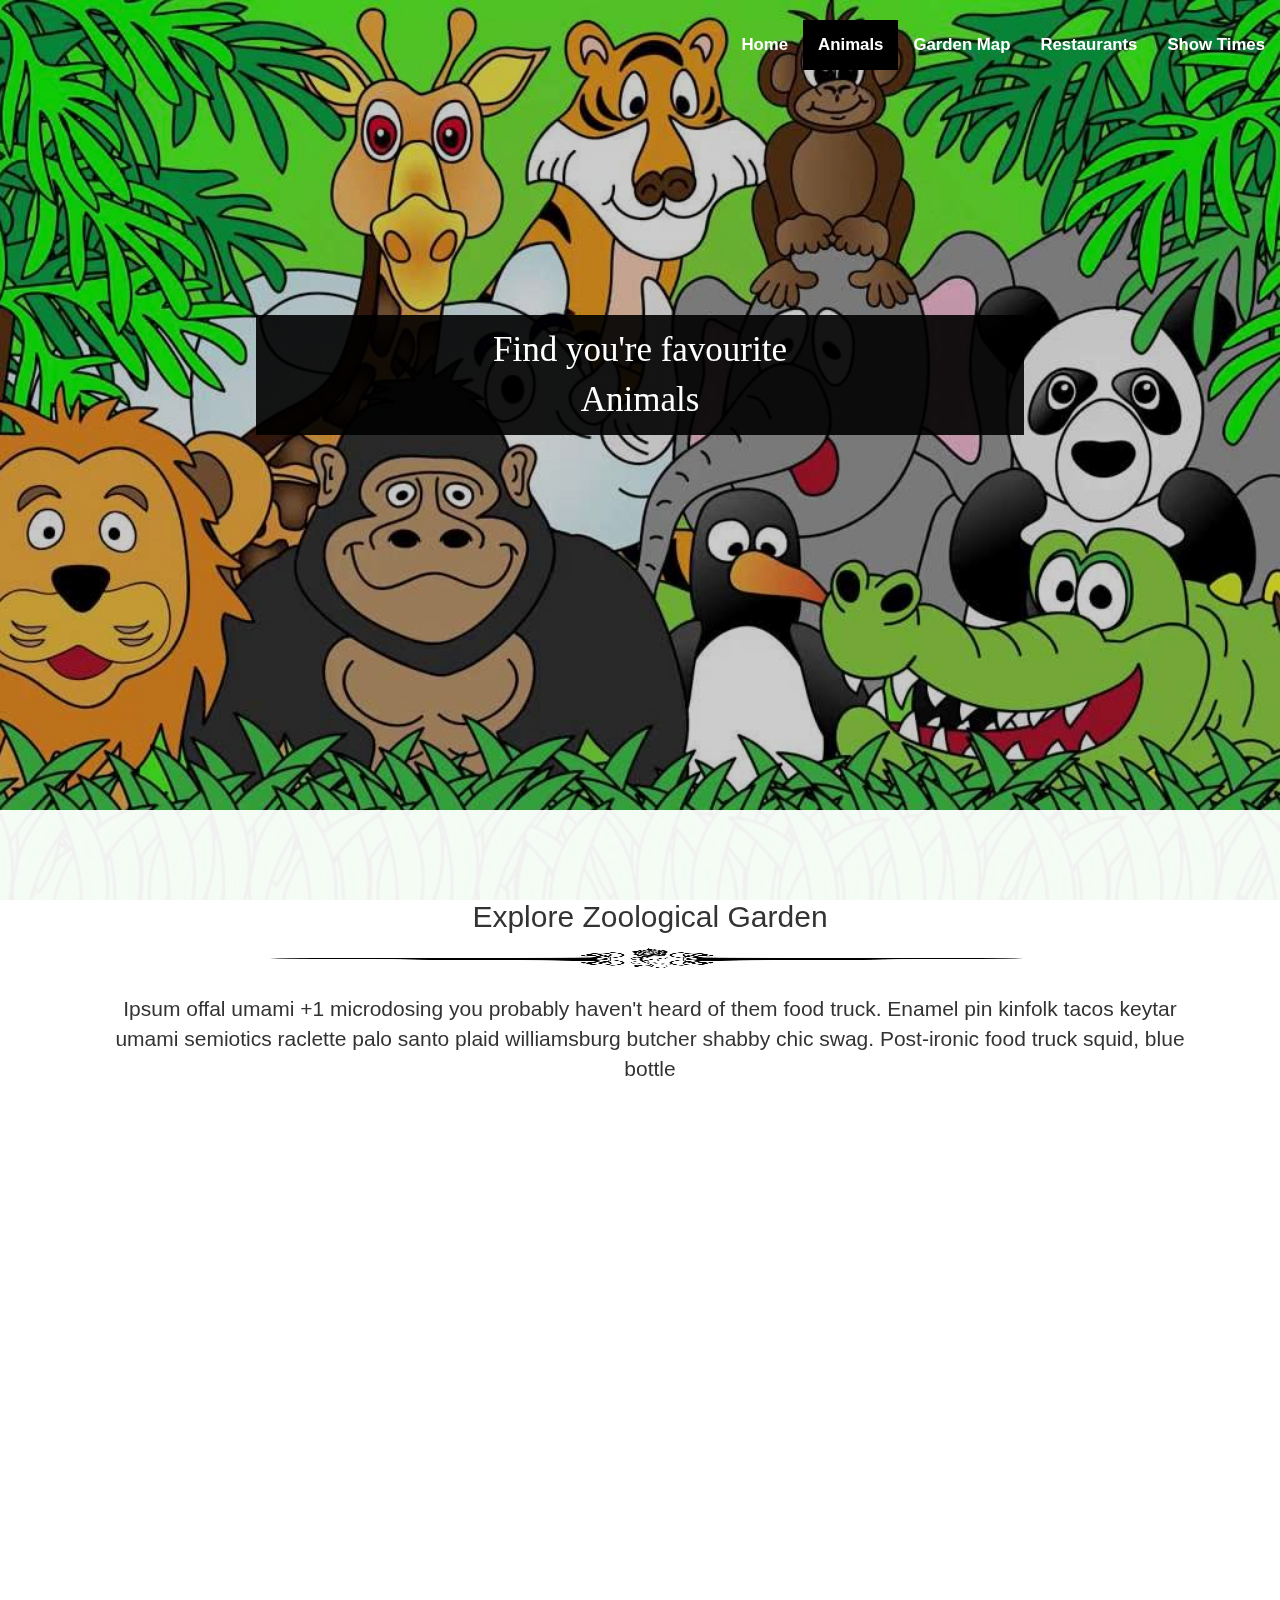
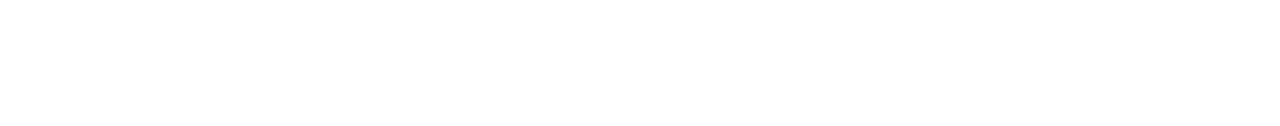
==== commit a3997bba: "renam restaurant" ====
--- a/animals.html
+++ b/animals.html
@@ -42,9 +42,8 @@
                 <li><a href="index.html">Home</a></li>
                 <li><a style="background: black;color:white" href="animals.html">Animals</a></li>
                 <li><a  href="map.html">Garden Map</a></li>
-                <li><a   href="resturent.html">Resturents</a></li>
+                <li><a   href="resturent.html">Restaurants</a></li>
                 <li><a   href="showtime.html">Show Times</a></li>
-                <li><a  href="#contact">Contact</a></li>
               </ul>
             </div><!-- /.navbar-collapse -->
           </div><!-- /.container-fluid -->
@@ -104,7 +103,7 @@
                             <div class="col-md-6 col-sm-6  wow slideInLeft">
                                 <div id="Gorilla" class="gallery-wrap">
                                     <div class="gallery-wrap-black">
-                                         <p class="view-p"><a href="#" data-toggle="modal" data-target=".bd-example-modal-lg">Gorilla</a></p>
+                                         <p class="view-p"> <a href="#" data-toggle="modal" data-target=".bd-example-modal-lg">Gorilla</a></p>
                                     </div>
                                 
                                 </div>
